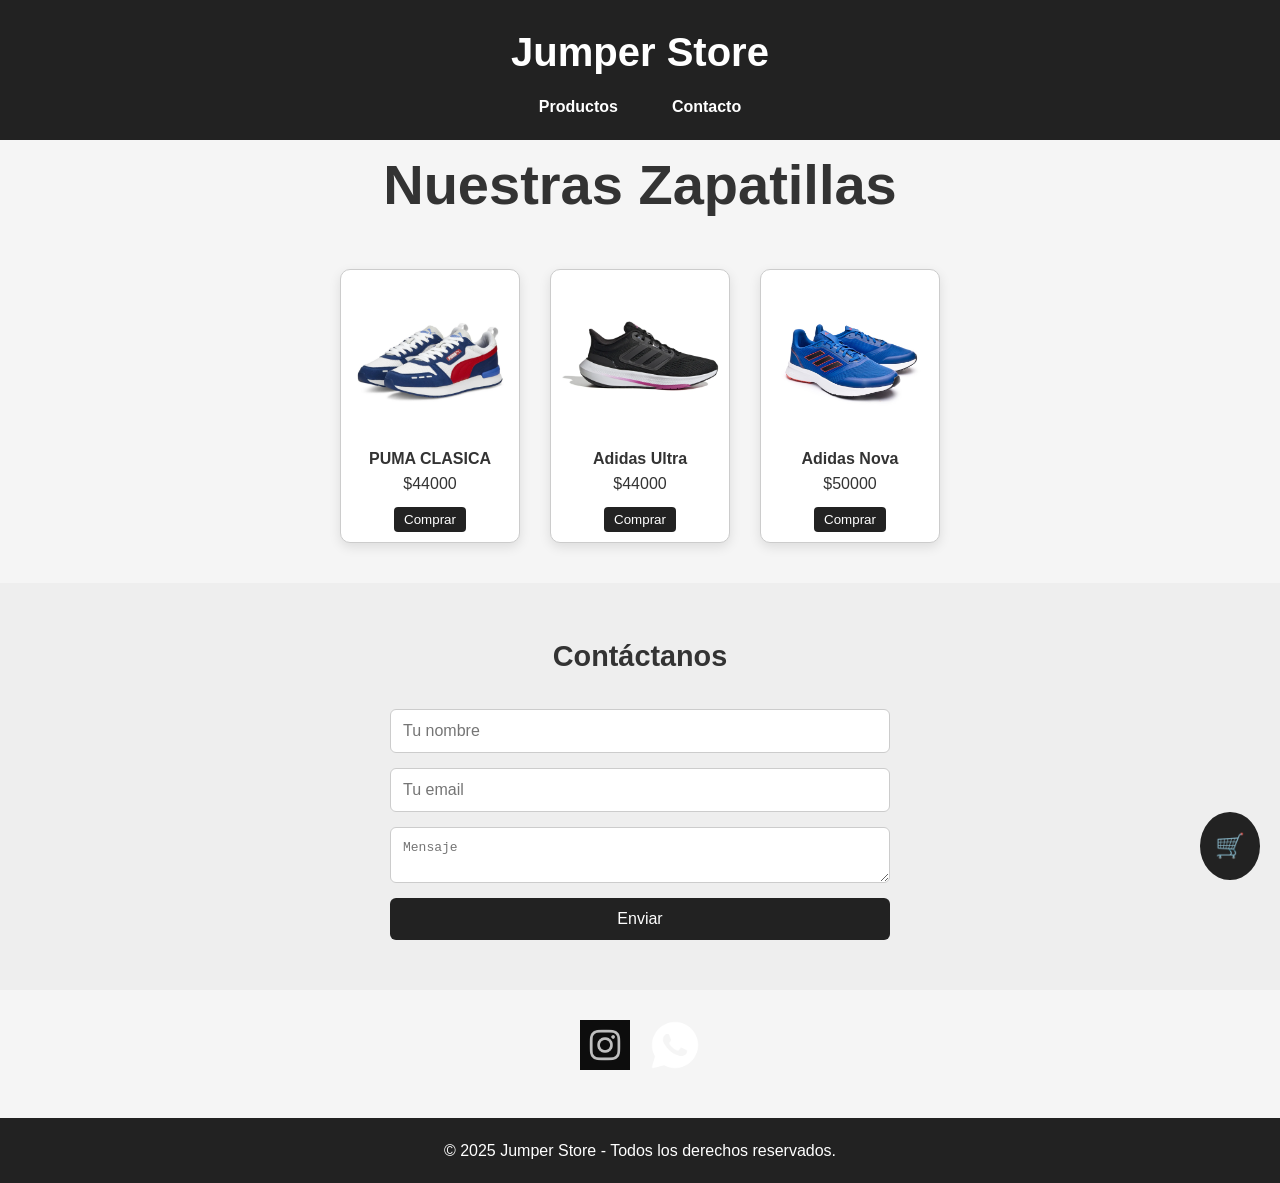
==== OneDrive/Escritorio/javatarea/index.html @ f2eb7824 "Primer commit" ====
<!DOCTYPE html>
<html lang="es">
<head>
  <meta charset="UTF-8">
  <meta name="viewport" content="width=device-width, initial-scale=1">
  <title>Zapatillas Urbanas</title>
  <link rel="stylesheet" href="style.css">
  <script src="../javatarea/productos.js" defer></script>
</head>
<body>
  <header>
    <h1>Jumper Store</h1>
    <nav>
      <ul>
        <li><a href="#productos">Productos</a></li>
        <li><a href="#contacto">Contacto</a></li>
      </ul>
    </nav>
  </header>

    <h2>Nuestras Zapatillas</h2>
    <div class="contenedor-productos"></div>



<div id="boton-carrito">🛒</div>

<div id="carrito-flotante" class="oculto">
  <div class="carrito-header">
    <h3>Carrito</h3>
    <span id="cerrar-carrito">✖</span>
  </div>
  <ul id="lista-carrito"></ul>
  <p id="total">Total: $0</p>
  <button id="vaciar-carrito">Vaciar</button>
</div>


  <section id="contacto" class="contacto">
    <h2>Contáctanos</h2>
    <form>
      <input type="text" id="input" placeholder="Tu nombre" required>
      <input type="email" placeholder="Tu email" required>
      <textarea placeholder="Mensaje"></textarea>
      <button type="submit">Enviar</button>
    </form>
  </section>

  <div class="col redes-sociales">
    <a href="#"><img src="../javatarea/img/instagram-.webp" alt="Instagram"></a>
    <a href="#"><img src="../javatarea/img/wsap.png" alt="WhatsApp"></a>
  </div>

  <footer>
    <p>&copy; 2025 Jumper Store - Todos los derechos reservados.</p>
  </footer>

  <script src="../javatarea/script.js"></script>
  
</body>
</html>
---- OneDrive/Escritorio/javatarea/style.css ----
* {
  margin: 0;
  padding: 0;
  box-sizing: border-box;
}

body {
  font-family: 'Segoe UI', Tahoma, Geneva, Verdana, sans-serif;
  background-color: #f5f5f5;
  color: #333;
  line-height: 1.6;
}

header {
  background-color: #222;
  color: white;
  padding: 20px;
  text-align: center;
}

header h1 {
  font-size: 2.5em;
  margin-bottom: 10px;
}
h2 {
  font-size: 3.5em;
  text-align: center;

}
nav ul {
  list-style: none;
  display: flex;
  justify-content: center;
  gap: 30px;
}

nav ul li a {
  text-decoration: none;
  color: #fff;
  font-weight: bold;
  padding: 8px 12px;
  transition: background-color 0.3s ease;
}

nav ul li a:hover {
  background-color: #ff9800;
  color: #000;
  border-radius: 6px;
}

.grid {
  display: grid;
  grid-template-columns: repeat(auto-fit, minmax(250px, 1fr));
  gap: 30px;
  max-width: 1200px;
  margin: 0 auto;
}

.producto {
  background-color: #fff;
  border-radius: 10px;
  box-shadow: 0 4px 12px rgba(0, 0, 0, 0.1);
  padding: 10px;
  transition: transform 0.3s ease;
}

.producto:hover {
  transform: translateY(-5px);
}

.producto img {
  width: 100%;
  border-radius: 8px;
}

.producto h3 {
  font-size: 1.3em;
  margin: 15px 0 10px;
}

.producto p {
  font-size: 1.1em;
  color: #555;
  margin-bottom: 10px;
}

.producto button {
  background-color: #222;
  color: #fff;
  border: none;
  padding: 10px 20px;
  border-radius: 6px;
  cursor: pointer;
  transition: background-color 0.3s ease;
}

.producto button:hover {
  background-color: #ff9800;
  color: #000;
}



.contacto {
  background-color: #eee;
  padding: 50px 20px;
  text-align: center;
}

.contacto h2 {
  font-size: 1.8em;
  margin-bottom: 30px;
}

form {
  max-width: 500px;
  margin: 0 auto;
  display: flex;
  flex-direction: column;
  gap: 15px;
}

form input, form textarea {
  padding: 12px;
  border: 1px solid #ccc;
  border-radius: 6px;
  font-size: 1em;
  resize: vertical;
}

form button {
  background-color: #222;
  color: white;
  border: none;
  padding: 12px;
  font-size: 1em;
  border-radius: 6px;
  cursor: pointer;
  transition: background-color 0.3s ease;
}

form button:hover {
  background-color: #ff9800;
  color: #000;
}

.redes-sociales {
  display: flex;
  justify-content: center;
  align-items: center;
  margin-top: 30px;
  gap: 20px;
  flex-wrap: wrap;
}

.redes-sociales p {
  width: 100%;
  text-align: center;
  font-weight: bold;
  margin-bottom: 10px;
}

.redes-sociales img {
  width: 50px;
  transition: transform 0.5s ease;
  cursor: pointer;
}

.redes-sociales img:hover {
  transform: scale(1.4);
}


footer {
  background-color: #222;
  color: white;
  text-align: center;
  padding: 20px;
  margin-top: 40px;
}

.contenedor-productos {
  display: flex;
  flex-wrap: wrap;
  justify-content: center;
  gap: 30px;
  max-width: 1000px;
  margin: 0 auto;
  padding: 40px 20px;
}

.producto {
  border: 1px solid #ccc;
  padding: 10px;
  text-align: center;
  width: 180px;
}

.producto button {
  margin-top: 10px;
  padding: 5px 10px;
  background-color: #222;
  color: white;
  border: none;
  border-radius: 4px;
  cursor: pointer;
}

#carrito-flotante {
  position: fixed;
  top: 0;
  right: -400px; /* oculto por defecto */
  width: 300px;
  height: 100%;
  background-color: white;
  box-shadow: -2px 0 10px rgba(0,0,0,0.3);
  transition: right 0.3s ease;
  z-index: 999;
  padding: 20px;
  overflow-y: auto;
}

#carrito-flotante.activo {
  right: 0;
}

#carrito-flotante h2 {
  margin-top: 0;
  font-size: 20px;
  border-bottom: 1px solid #ccc;
  padding-bottom: 10px;
}

#lista-carrito {
  list-style: none;
  padding: 0;
  margin: 20px 0;
}

#lista-carrito li {
  display: flex;
  justify-content: space-between;
  align-items: center;
  margin-bottom: 10px;
  border-bottom: 1px solid #eee;
  padding-bottom: 5px;
}

#lista-carrito button.eliminar-item {
  background-color: transparent;
  border: none;
  color: red;
  font-size: 16px;
  cursor: pointer;
}
#boton-carrito {
  position: fixed;
  bottom: 20px;
  right: 20px;
  background: #222;
  color: white;
  padding: 15px;
  border-radius: 50%;
  font-size: 24px;
  cursor: pointer;
  z-index: 1000;
}

#contador-carrito {
  position: absolute;
  top: -5px;
  right: -5px;
  background-color: red;
  color: white;
  border-radius: 50%;
  padding: 2px 6px;
  font-size: 14px;
  font-weight: bold;
}
#cerrar-carrito, #vaciar-carrito {
  display: inline-block;
  margin-top: 10px;
  padding: 8px 12px;
  background-color: #e74c3c;
  color: white;
  border: none;
  border-radius: 6px;
  cursor: pointer;
}

#cerrar-carrito:hover,
#vaciar-carrito:hover {
  background-color: #c0392b;
}
#total {
  font-weight: bold;
  font-size: 18px;
  margin-top: 15px;
  display: block;
  color: #333;
}


@media (max-width: 600px) {
  nav ul {
    flex-direction: column;
    gap: 10px;
  }

  .producto img {
    height: auto;
  }
}
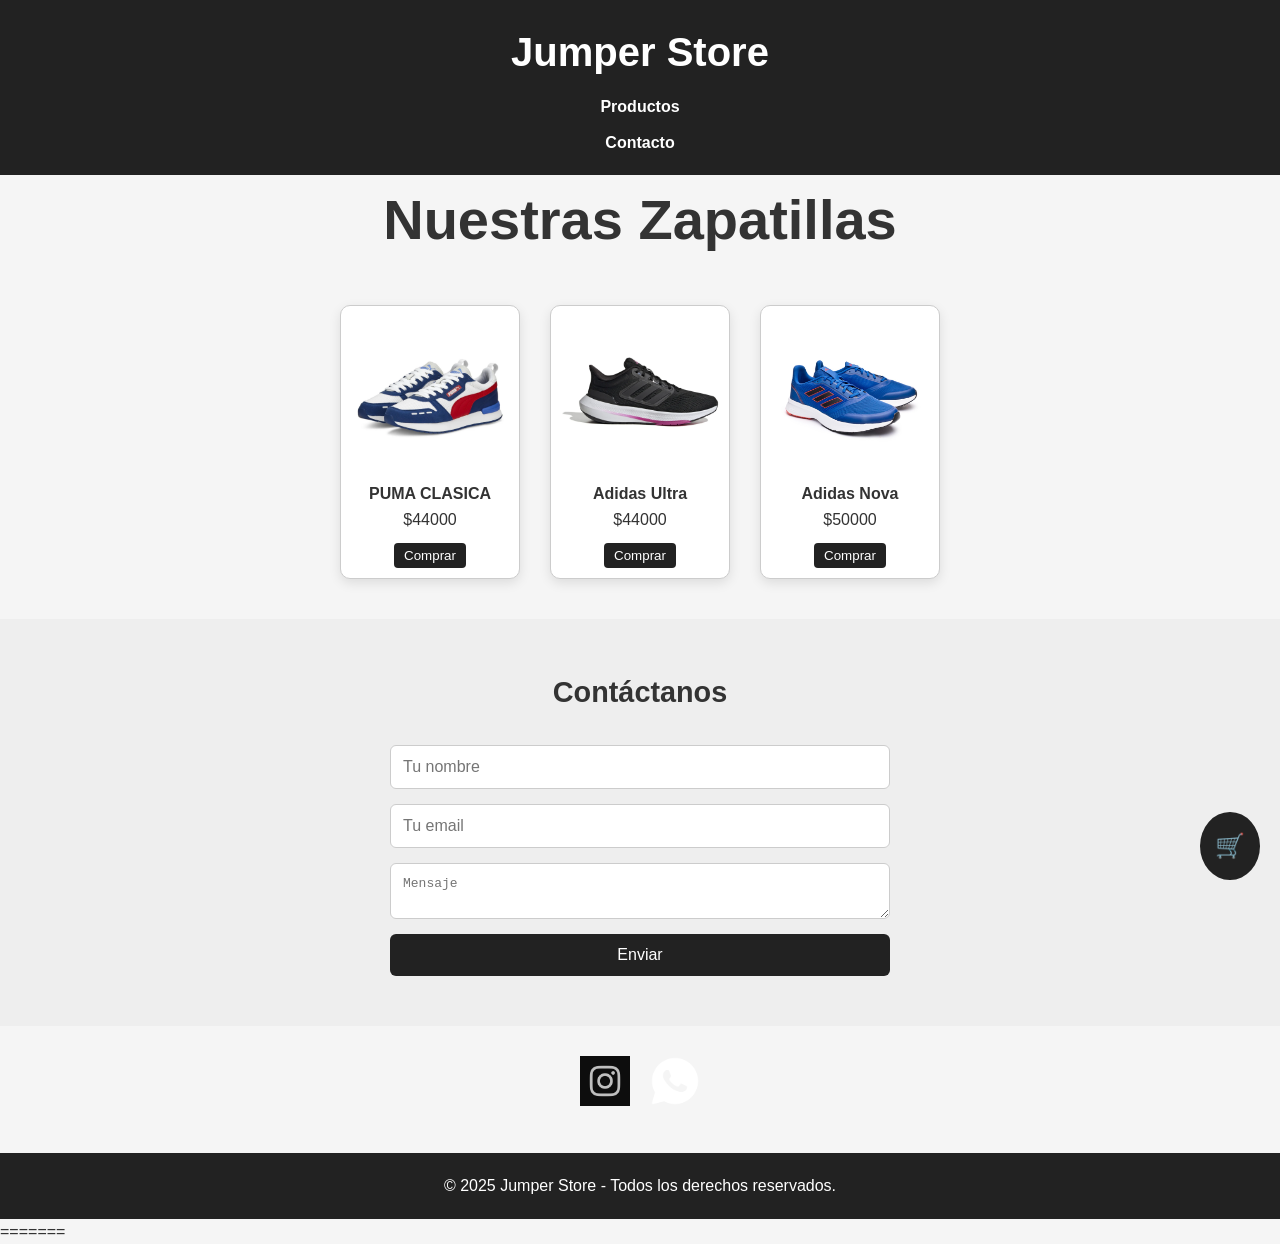
==== commit b334394e: "Cambios" ====
--- a/OneDrive/Escritorio/javatarea/index.html
+++ b/OneDrive/Escritorio/javatarea/index.html
@@ -1,3 +1,4 @@
+
   <!DOCTYPE html>
 <html lang="es">
 <head>
@@ -59,3 +60,4 @@
   
 </body>
 </html>
+=======
--- a/OneDrive/Escritorio/javatarea/style.css
+++ b/OneDrive/Escritorio/javatarea/style.css
@@ -1,4 +1,3 @@
-
 * {
   margin: 0;
   padding: 0;
@@ -302,7 +301,7 @@
 }
 
 
-@media (max-width: 600px) {
+@media (max-width: 600px) {}
   nav ul {
     flex-direction: column;
     gap: 10px;
@@ -311,4 +310,4 @@
   .producto img {
     height: auto;
   }
-}
+
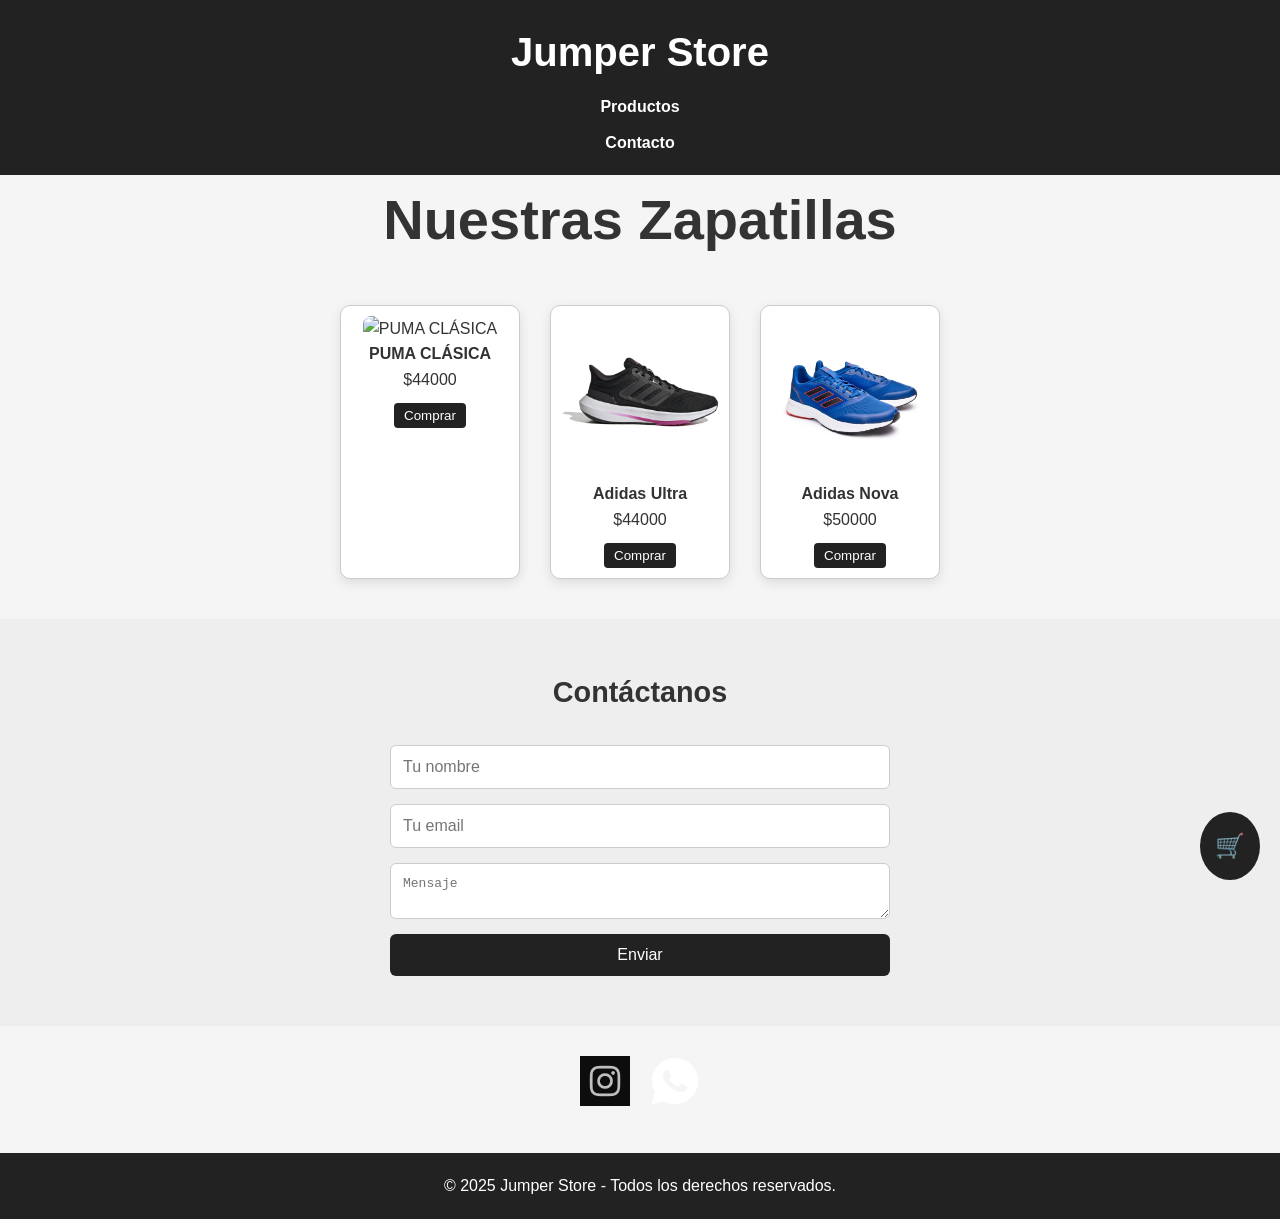
==== commit 62e0e734: "Actualizo index.html con los cambios nuevos" ====
--- a/OneDrive/Escritorio/javatarea/index.html
+++ b/OneDrive/Escritorio/javatarea/index.html
@@ -6,7 +6,7 @@
   <meta name="viewport" content="width=device-width, initial-scale=1">
   <title>Zapatillas Urbanas</title>
   <link rel="stylesheet" href="style.css">
-  <script src="../javatarea/productos.js" defer></script>
+ <script src="productos.js" defer></script>
 </head>
 <body>
   <header>
@@ -48,16 +48,16 @@
   </section>
 
   <div class="col redes-sociales">
-    <a href="#"><img src="../javatarea/img/instagram-.webp" alt="Instagram"></a>
-    <a href="#"><img src="../javatarea/img/wsap.png" alt="WhatsApp"></a>
+  
+   <a href="#"><img src="img/instagram-.webp" alt="Instagram"></a>
+<a href="#"><img src="img/wsap.png" alt="WhatsApp"></a>
   </div>
-
+   
   <footer>
     <p>&copy; 2025 Jumper Store - Todos los derechos reservados.</p>
   </footer>
+<script src="script.js"></script>
 
-  <script src="../javatarea/script.js"></script>
   
 </body>
 </html>
-=======
